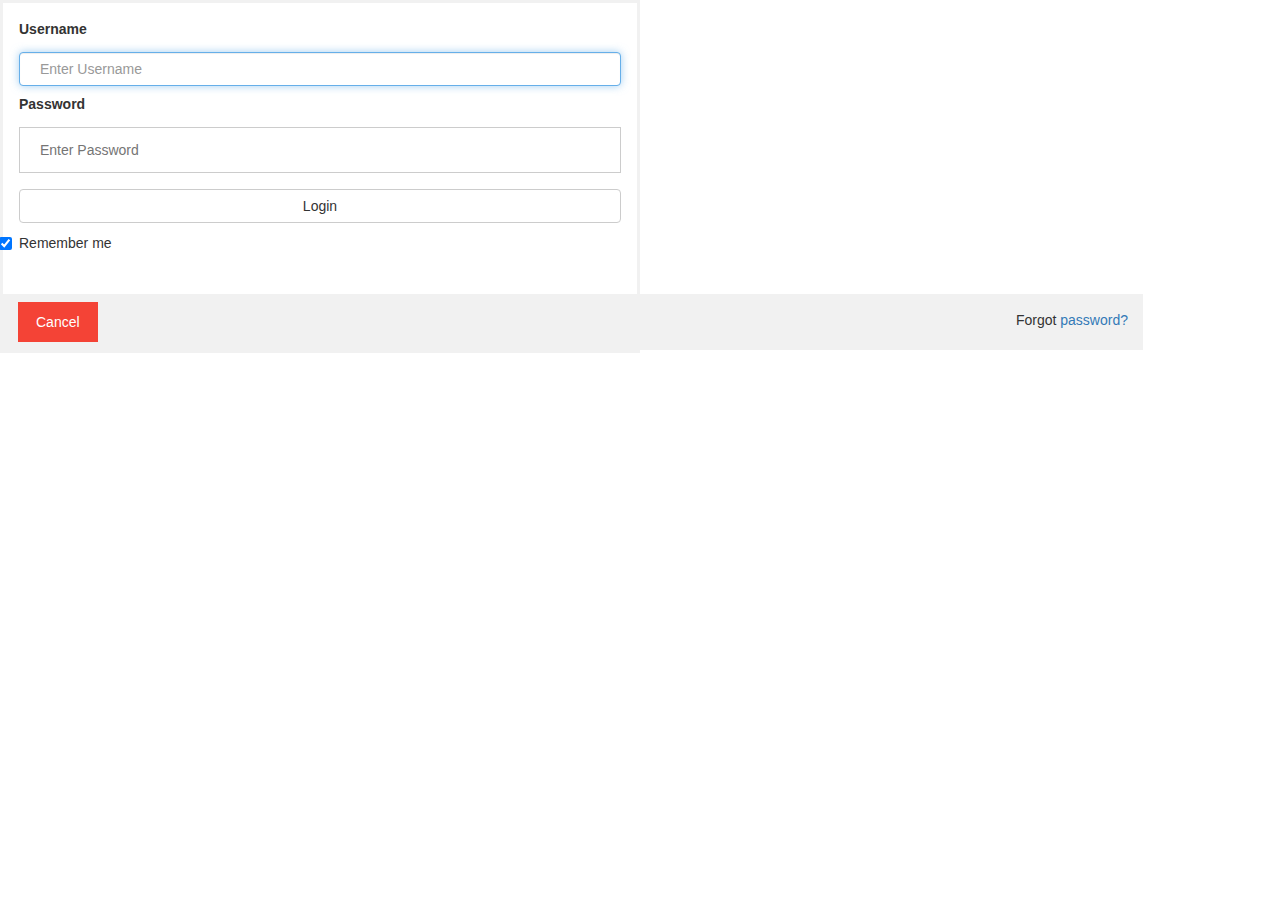
==== index.html @ 5a5b9180 "4" ====
<!DOCTYPE html>
<html>
<head>
	<title>Login Page</title>
	<link href="//maxcdn.bootstrapcdn.com/bootstrap/4.1.1/css/bootstrap.min.css" rel="stylesheet" id="bootstrap-css">
	<script src="//maxcdn.bootstrapcdn.com/bootstrap/4.1.1/js/bootstrap.min.js"></script>
	<script src="//cdnjs.cloudflare.com/ajax/libs/jquery/3.2.1/jquery.min.js"></script>
	<link href="//netdna.bootstrapcdn.com/bootstrap/3.2.0/css/bootstrap.min.css" rel="stylesheet" id="bootstrap-css">
	<script src="//netdna.bootstrapcdn.com/bootstrap/3.2.0/js/bootstrap.min.js"></script>
	<script src="//code.jquery.com/jquery-1.11.1.min.js"></script>
	<link href="//maxcdn.bootstrapcdn.com/font-awesome/4.2.0/css/font-awesome.min.css" rel="stylesheet">
	<link rel="stylesheet" href="styles.css">

	<script type="text/javascript" src="../js/login.js"></script>


</head>
<body>
<form action="">
  <div class="form-group" width=50%>
    <label for="uname"><b>Username</b></label>
    <input type="text" class="form-control" placeholder="Enter Username" name="uname" required autofocus>

    <label for="psw"><b>Password</b></label>
    <input type="password" placeholder="Enter Password" name="psw" required>

    <button type="submit" onclick="local_login()" class="btn btn-default">Login</button>
    <div class="checkbox">
      <input type="checkbox" checked="checked" name="remember"> Remember me
    </div>
  </div>

  <div class="container" style="background-color:#f1f1f1">
    <button type="button" class="cancelbtn">Cancel</button>
    <span class="psw">Forgot <a href="#">password?</a></span>
  </div>
</form>
</body>
</html>
---- styles.css ----
/* Bordered form */
form {
    border: 3px solid #f1f1f1;
    width: 50%;
    align-self: center;
}

/* Full-width inputs */
input[type=text], input[type=password] {
    width: 100%;
    padding: 12px 20px;
    margin: 8px 0;
    display: inline-block;
    border: 1px solid #ccc;
    box-sizing: border-box;
}

/* Set a style for all buttons */
button {
    background-color: #163a72;
    color: white;
    padding: 14px 20px;
    margin: 8px 0;
    border: none;
    cursor: pointer;
    width: 100%;
}

/* Add a hover effect for buttons */
button:hover {
    opacity: 0.8;
}

/* Extra style for the cancel button (red) */
.cancelbtn {
    width: auto;
    padding: 10px 18px;
    background-color: #f44336;
}

/* Center the avatar image inside this container */
.imgcontainer {
    text-align: center;
    margin: 24px 0 12px 0;
    width: 50%;
}

/* Avatar image */
img.avatar {
    width: 40%;
    border-radius: 50%;
}

/* Add padding to containers */
.form-group {
    padding: 16px;
}

/* The "Forgot password" text */
span.psw {
    float: right;
    padding-top: 16px;
}
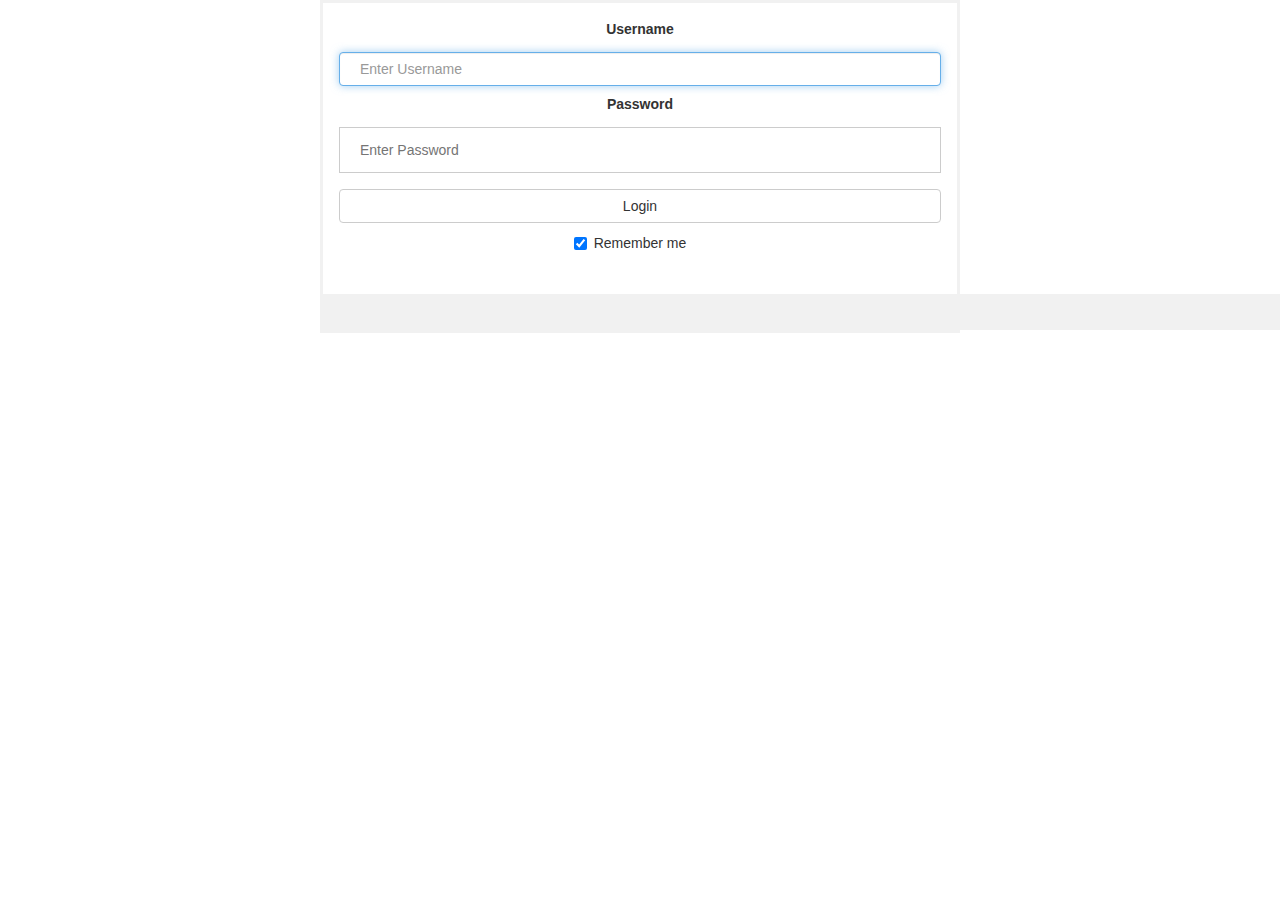
==== commit 8c2ad291: "5" ====
--- a/index.html
+++ b/index.html
@@ -16,8 +16,9 @@
 
 </head>
 <body>
+<div align="center">
 <form action="">
-  <div class="form-group" width=50%>
+  <div class="form-group" >
     <label for="uname"><b>Username</b></label>
     <input type="text" class="form-control" placeholder="Enter Username" name="uname" required autofocus>
 
@@ -31,10 +32,11 @@
   </div>
 
   <div class="container" style="background-color:#f1f1f1">
-    <button type="button" class="cancelbtn">Cancel</button>
+    
     <span class="psw">Forgot <a href="#">password?</a></span>
   </div>
 </form>
+</div>
 </body>
 </html>
 
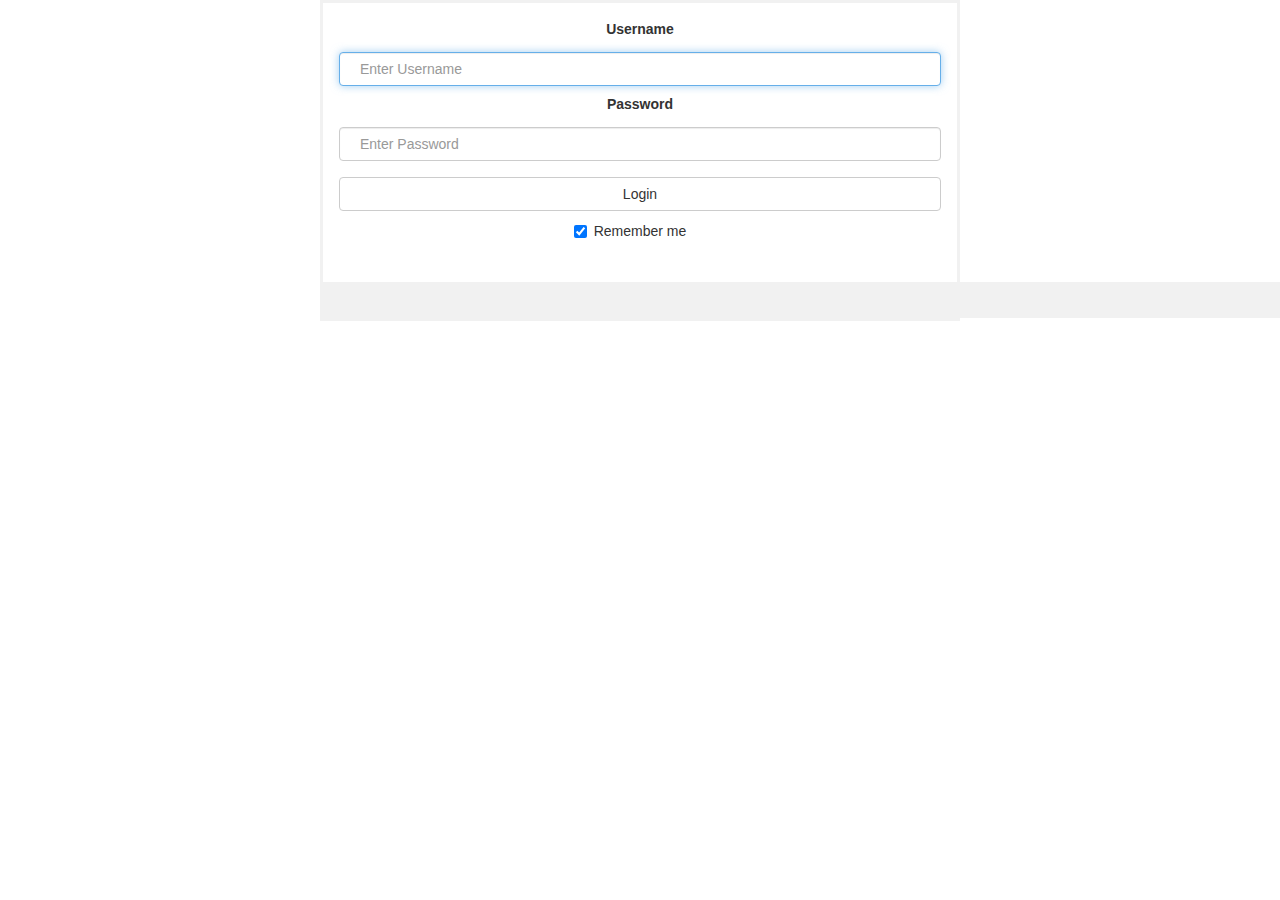
==== commit 39b3ae9d: "6" ====
--- a/index.html
+++ b/index.html
@@ -2,8 +2,8 @@
 <html>
 <head>
 	<title>Login Page</title>
-	<link href="//maxcdn.bootstrapcdn.com/bootstrap/4.1.1/css/bootstrap.min.css" rel="stylesheet" id="bootstrap-css">
-	<script src="//maxcdn.bootstrapcdn.com/bootstrap/4.1.1/js/bootstrap.min.js"></script>
+	<link rel="stylesheet" href="https://stackpath.bootstrapcdn.com/bootstrap/4.1.3/css/bootstrap.min.css" integrity="sha384-MCw98/SFnGE8fJT3GXwEOngsV7Zt27NXFoaoApmYm81iuXoPkFOJwJ8ERdknLPMO" crossorigin="anonymous">
+
 	<script src="//cdnjs.cloudflare.com/ajax/libs/jquery/3.2.1/jquery.min.js"></script>
 	<link href="//netdna.bootstrapcdn.com/bootstrap/3.2.0/css/bootstrap.min.css" rel="stylesheet" id="bootstrap-css">
 	<script src="//netdna.bootstrapcdn.com/bootstrap/3.2.0/js/bootstrap.min.js"></script>
@@ -11,8 +11,9 @@
 	<link href="//maxcdn.bootstrapcdn.com/font-awesome/4.2.0/css/font-awesome.min.css" rel="stylesheet">
 	<link rel="stylesheet" href="styles.css">
 
-	<script type="text/javascript" src="../js/login.js"></script>
+	<script type="text/javascript" src="./js/login.js"></script>
 
+	
 
 </head>
 <body>
@@ -23,7 +24,7 @@
     <input type="text" class="form-control" placeholder="Enter Username" name="uname" required autofocus>
 
     <label for="psw"><b>Password</b></label>
-    <input type="password" placeholder="Enter Password" name="psw" required>
+    <input type="password" class="form-control" placeholder="Enter Password" name="psw" required>
 
     <button type="submit" onclick="local_login()" class="btn btn-default">Login</button>
     <div class="checkbox">
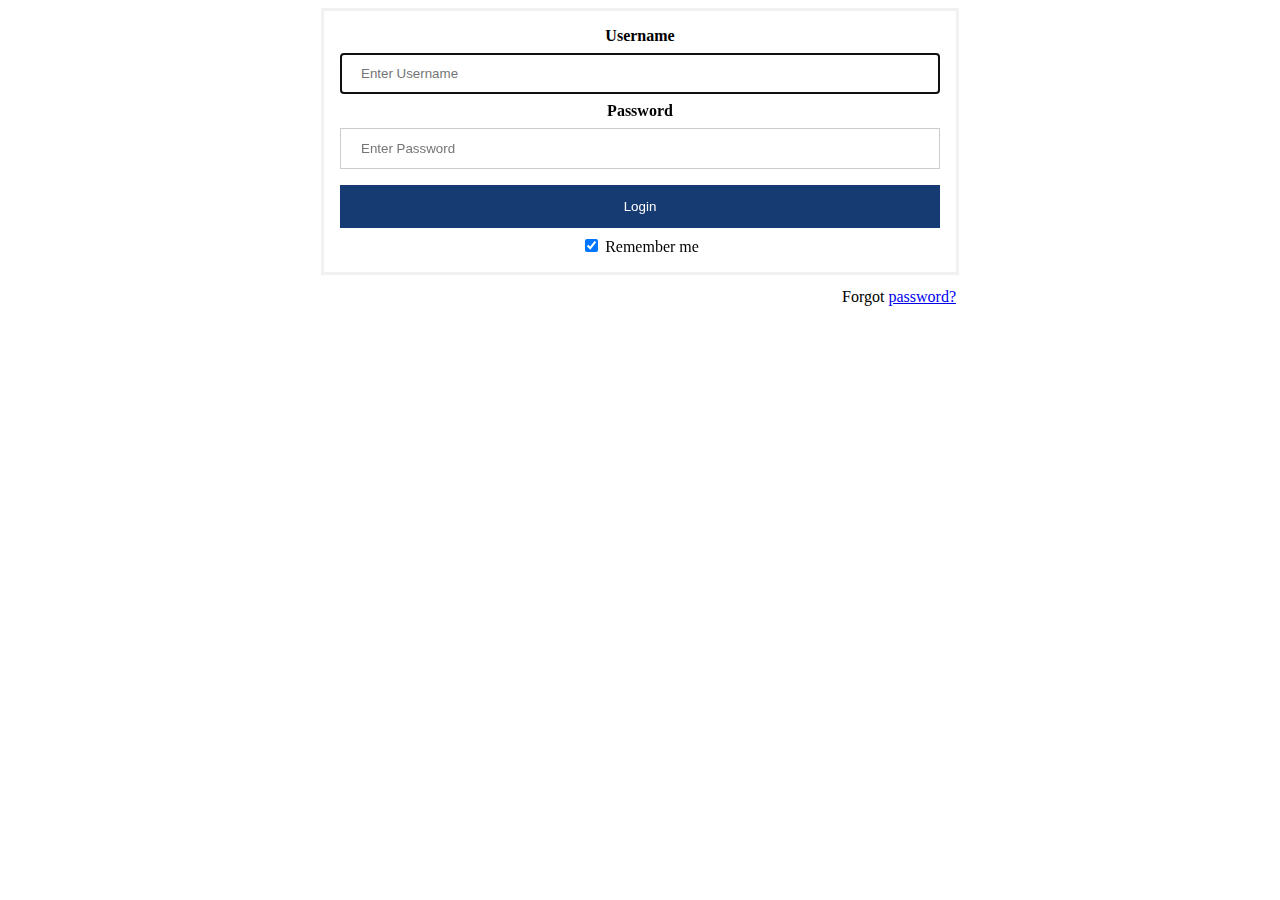
==== commit b2ee1eb4: "corrected class names of user name and passworf" ====
--- a/index.html
+++ b/index.html
@@ -4,14 +4,9 @@
 	<title>Login Page</title>
 	<link rel="stylesheet" href="https://stackpath.bootstrapcdn.com/bootstrap/4.1.3/css/bootstrap.min.css" integrity="sha384-MCw98/SFnGE8fJT3GXwEOngsV7Zt27NXFoaoApmYm81iuXoPkFOJwJ8ERdknLPMO" crossorigin="anonymous">
 
-	<script src="//cdnjs.cloudflare.com/ajax/libs/jquery/3.2.1/jquery.min.js"></script>
-	<link href="//netdna.bootstrapcdn.com/bootstrap/3.2.0/css/bootstrap.min.css" rel="stylesheet" id="bootstrap-css">
-	<script src="//netdna.bootstrapcdn.com/bootstrap/3.2.0/js/bootstrap.min.js"></script>
-	<script src="//code.jquery.com/jquery-1.11.1.min.js"></script>
-	<link href="//maxcdn.bootstrapcdn.com/font-awesome/4.2.0/css/font-awesome.min.css" rel="stylesheet">
 	<link rel="stylesheet" href="styles.css">
 
-	<script type="text/javascript" src="./js/login.js"></script>
+	<script type="text/javascript" src="js/login.js"></script>
 
 	
 
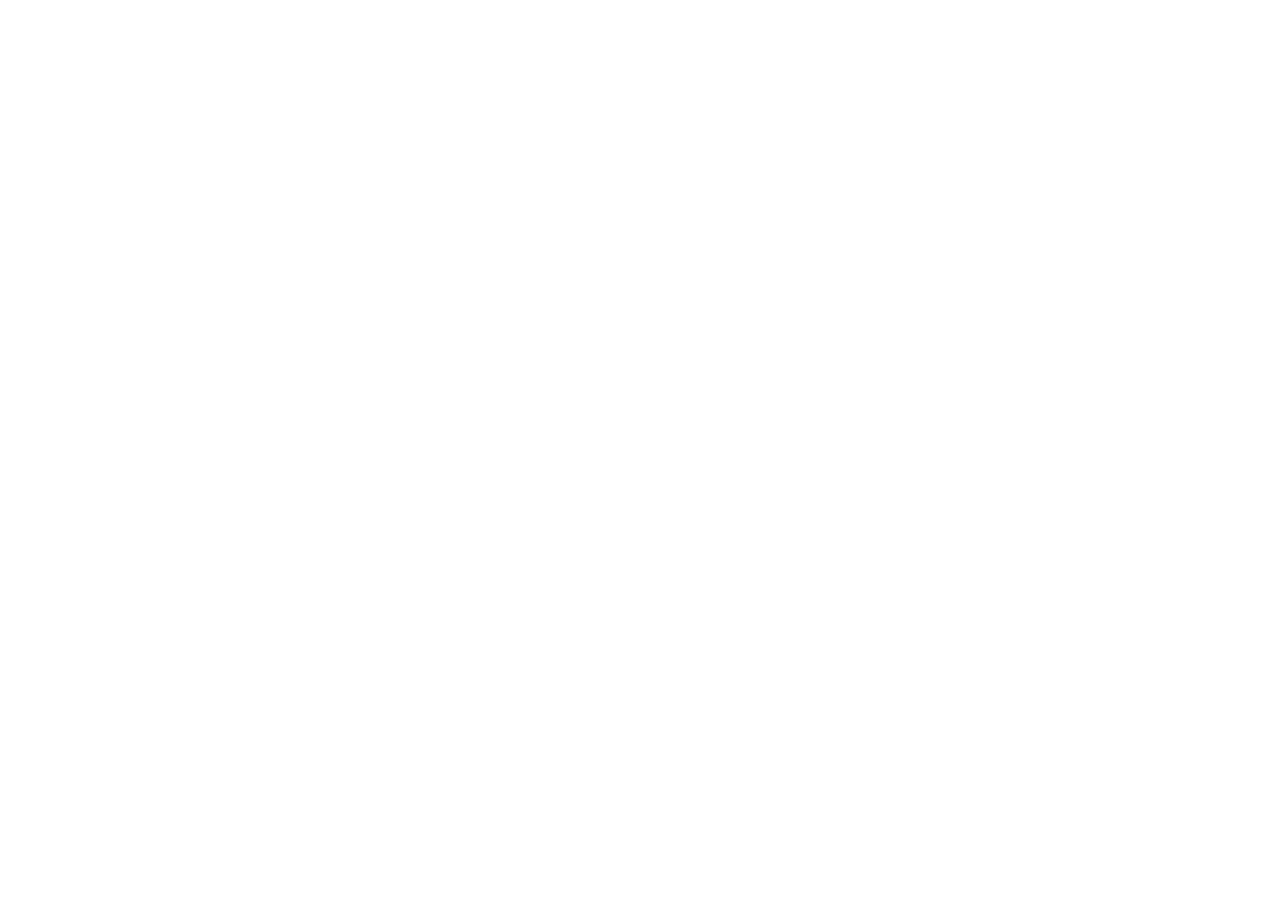
==== commit fd370873: "trying to add loader" ====
--- a/index.html
+++ b/index.html
@@ -8,11 +8,68 @@
 
 	<script type="text/javascript" src="js/login.js"></script>
 
-	
+	<style>
+   
+  #loader {
+  position: absolute;
+  left: 50%;
+  top: 50%;
+  z-index: 1;
+  width: 150px;
+  height: 150px;
+  margin: -75px 0 0 -75px;
+  border: 16px solid #f3f3f3;
+  border-radius: 50%;
+  border-top: 16px solid #3498db;
+  width: 120px;
+  height: 120px;
+  -webkit-animation: spin 2s linear infinite;
+  animation: spin 2s linear infinite;
+  }
+
+  @-webkit-keyframes spin {
+  0% { -webkit-transform: rotate(0deg); }
+  100% { -webkit-transform: rotate(360deg); }
+}
+
+@keyframes spin {
+  0% { transform: rotate(0deg); }
+  100% { transform: rotate(360deg); }
+}
+
+/* Add animation to "page content" */
+.animate-bottom {
+  position: relative;
+  -webkit-animation-name: animatebottom;
+  -webkit-animation-duration: 1s;
+  animation-name: animatebottom;
+  animation-duration: 1s
+}
+
+@-webkit-keyframes animatebottom {
+  from { bottom:-100px; opacity:0 } 
+  to { bottom:0px; opacity:1 }
+}
+
+@keyframes animatebottom { 
+  from{ bottom:-100px; opacity:0 } 
+  to{ bottom:0; opacity:1 }
+}
+
+#form {
+  display: none;
+  text-align: center;
+}
+
+  </style>
 
 </head>
-<body>
-<div align="center">
+<body onload="myFunction()" style="margin:0;>
+
+<div class="loader"></div>
+
+
+<div id="form" align="center" style="display:none;" class="animate-bottom">
 <form action="">
   <div class="form-group" >
     <label for="uname"><b>Username</b></label>
--- a/styles.css
+++ b/styles.css
@@ -1,3 +1,18 @@
+.loader {
+    border: 16px solid #f3f3f3; /* Light grey */
+    border-top: 16px solid #3498db; /* Blue */
+    border-radius: 50%;
+    width: 120px;
+    height: 120px;
+    animation: spin 2s linear infinite;
+}
+
+@keyframes spin {
+    0% { transform: rotate(0deg); }
+    100% { transform: rotate(360deg); }
+}
+
+
 /* Bordered form */
 form {
     border: 3px solid #f1f1f1;
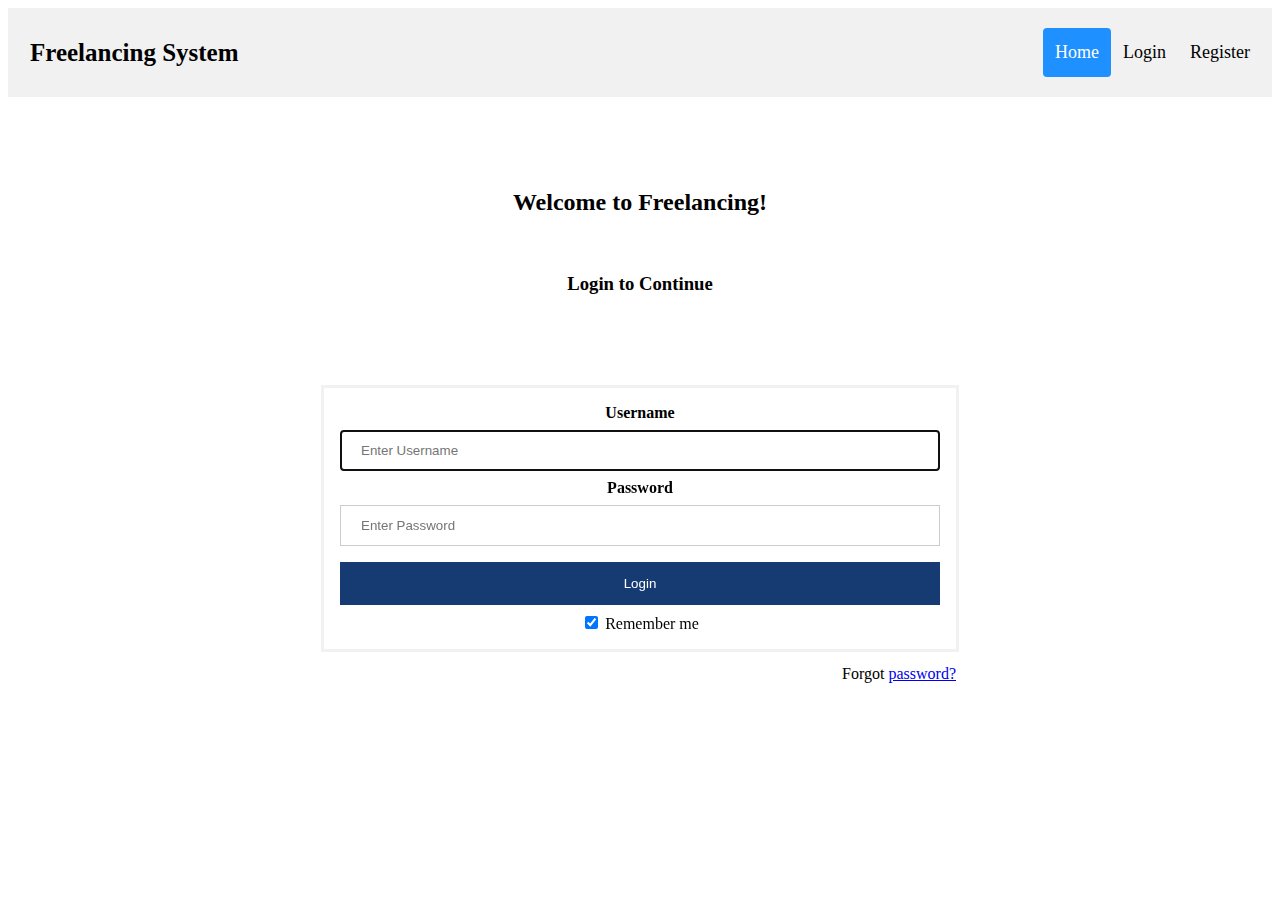
==== commit f81527af: "solved problem with login and redirection" ====
--- a/index.html
+++ b/index.html
@@ -9,67 +9,79 @@
 	<script type="text/javascript" src="js/login.js"></script>
 
 	<style>
-   
-  #loader {
-  position: absolute;
-  left: 50%;
-  top: 50%;
-  z-index: 1;
-  width: 150px;
-  height: 150px;
-  margin: -75px 0 0 -75px;
-  border: 16px solid #f3f3f3;
-  border-radius: 50%;
-  border-top: 16px solid #3498db;
-  width: 120px;
-  height: 120px;
-  -webkit-animation: spin 2s linear infinite;
-  animation: spin 2s linear infinite;
-  }
+       
+    /* Style the header with a grey background and some padding */
+    .header {
+      overflow: hidden;
+      background-color: #f1f1f1;
+      padding: 20px 10px;
+    }
 
-  @-webkit-keyframes spin {
-  0% { -webkit-transform: rotate(0deg); }
-  100% { -webkit-transform: rotate(360deg); }
-}
+    /* Style the header links */
+    .header a {
+      float: left;
+      color: black;
+      text-align: center;
+      padding: 12px;
+      text-decoration: none;
+      font-size: 18px; 
+      line-height: 25px;
+      border-radius: 4px;
+    }
 
-@keyframes spin {
-  0% { transform: rotate(0deg); }
-  100% { transform: rotate(360deg); }
-}
+    /* Style the logo link (notice that we set the same value of line-height and font-size to prevent the header to increase when the font gets bigger */
+    .header a.logo {
+      font-size: 25px;
+      font-weight: bold;
+    }
 
-/* Add animation to "page content" */
-.animate-bottom {
-  position: relative;
-  -webkit-animation-name: animatebottom;
-  -webkit-animation-duration: 1s;
-  animation-name: animatebottom;
-  animation-duration: 1s
-}
+    /* Change the background color on mouse-over */
+    .header a:hover {
+      background-color: #ddd;
+      color: black;
+    }
 
-@-webkit-keyframes animatebottom {
-  from { bottom:-100px; opacity:0 } 
-  to { bottom:0px; opacity:1 }
-}
+    /* Style the active/current link*/
+    .header a.active {
+      background-color: dodgerblue;
+      color: white;
+    }
 
-@keyframes animatebottom { 
-  from{ bottom:-100px; opacity:0 } 
-  to{ bottom:0; opacity:1 }
-}
+    /* Float the link section to the right */
+    .header-right {
+      float: right;
+    }
 
-#form {
-  display: none;
-  text-align: center;
-}
+    /* Add media queries for responsiveness - when the screen is 500px wide or less, stack the links on top of each other */ 
+    @media screen and (max-width: 500px) {
+      .header a {
+        float: none;
+        display: block;
+        text-align: left;
+      }
+      .header-right {
+        float: none;
+      }
+    }
 
   </style>
 
 </head>
-<body onload="myFunction()" style="margin:0;>
-
-<div class="loader"></div>
-
-
-<div id="form" align="center" style="display:none;" class="animate-bottom">
+<body>
+<div class="header">
+  <a href="#default" class="logo">Freelancing System</a>
+  <div class="header-right">
+    <a class="active" href="#home">Home</a>
+    <a href="./templates/login.html">Login</a>
+    <a href="./templates/register.html">Register</a>
+  </div>
+</div>
+<br><br><br><br>
+<h2 align="center">Welcome to Freelancing!</h2>
+<br>
+<h3 align ="center">Login to Continue</h3>
+<br><br><br><br>
+<div align="center">
 <form action="">
   <div class="form-group" >
     <label for="uname"><b>Username</b></label>
@@ -78,7 +90,7 @@
     <label for="psw"><b>Password</b></label>
     <input type="password" class="form-control" placeholder="Enter Password" name="psw" required>
 
-    <button type="submit" onclick="local_login()" class="btn btn-default">Login</button>
+    <button type="button" onclick="local_login()" class="btn btn-default">Login</button>
     <div class="checkbox">
       <input type="checkbox" checked="checked" name="remember"> Remember me
     </div>
